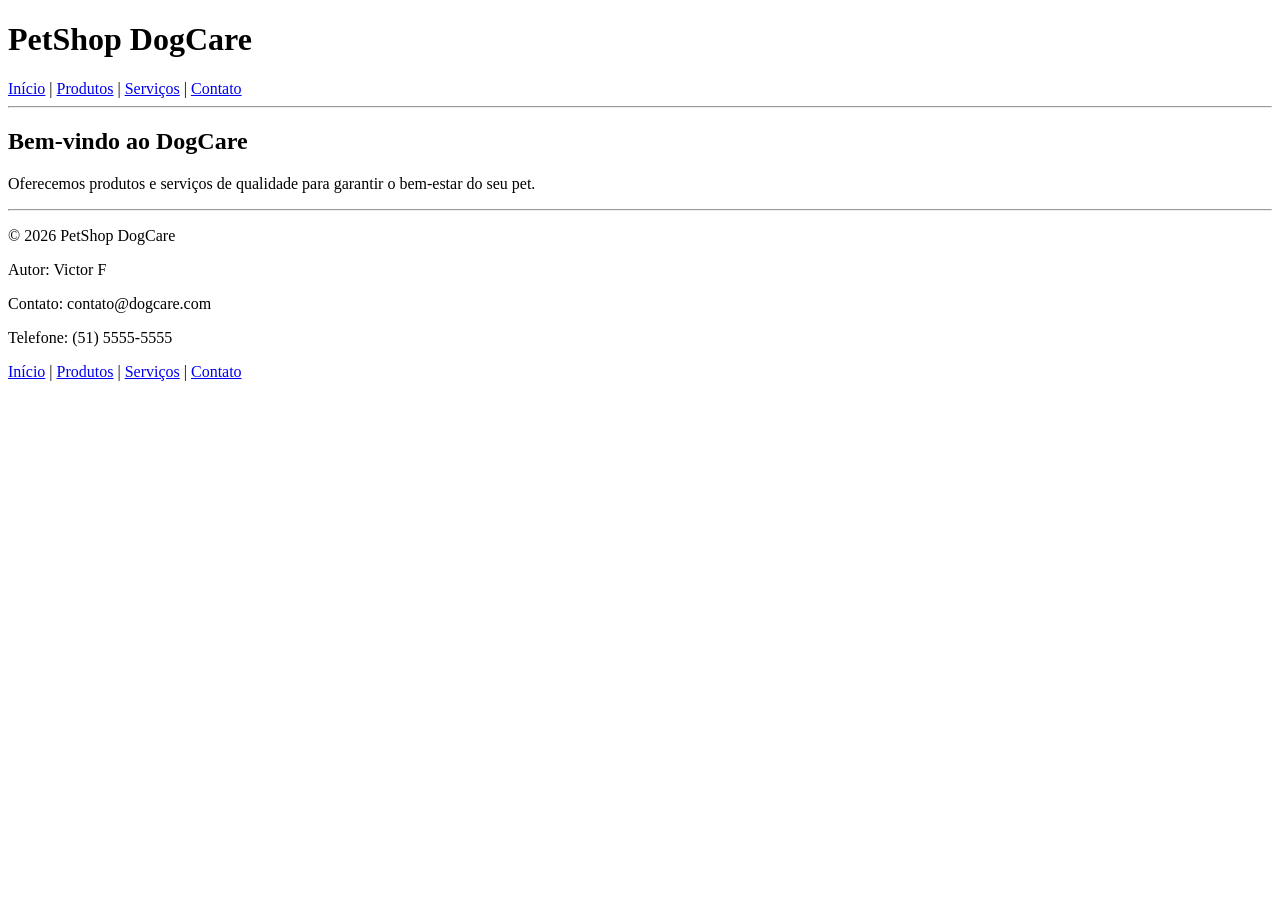
==== index.html @ 09b21f0a "petshopV1" ====
<!DOCTYPE html>
<html lang="pt-br">
<head>
<meta charset="UTF-8">
<title>PetShop Amigo Fiel</title>
</head>

<body>

<header>
<h1>PetShop DogCare</h1>

<nav>
<a href="index.html">Início</a> |
<a href="produtos.html">Produtos</a> |
<a href="servicos.html">Serviços</a> |
<a href="contato.html">Contato</a>
</nav>

<hr>
</header>

<main>

<h2>Bem-vindo ao DogCare</h2>

<p>
Oferecemos produtos e serviços de qualidade para garantir o bem-estar
do seu pet.
</p>

</main>

<footer>

<hr>

<p>© 2026 PetShop DogCare</p>

<p>
Autor: Victor F
</p>

<p>
Contato: contato@dogcare.com
</p>

<p>
Telefone: (51) 5555-5555
</p>

<nav>
<a href="index.html">Início</a> |
<a href="produtos.html">Produtos</a> |
<a href="servicos.html">Serviços</a> |
<a href="contato.html">Contato</a>
</nav>

</footer>

</body>
</html>
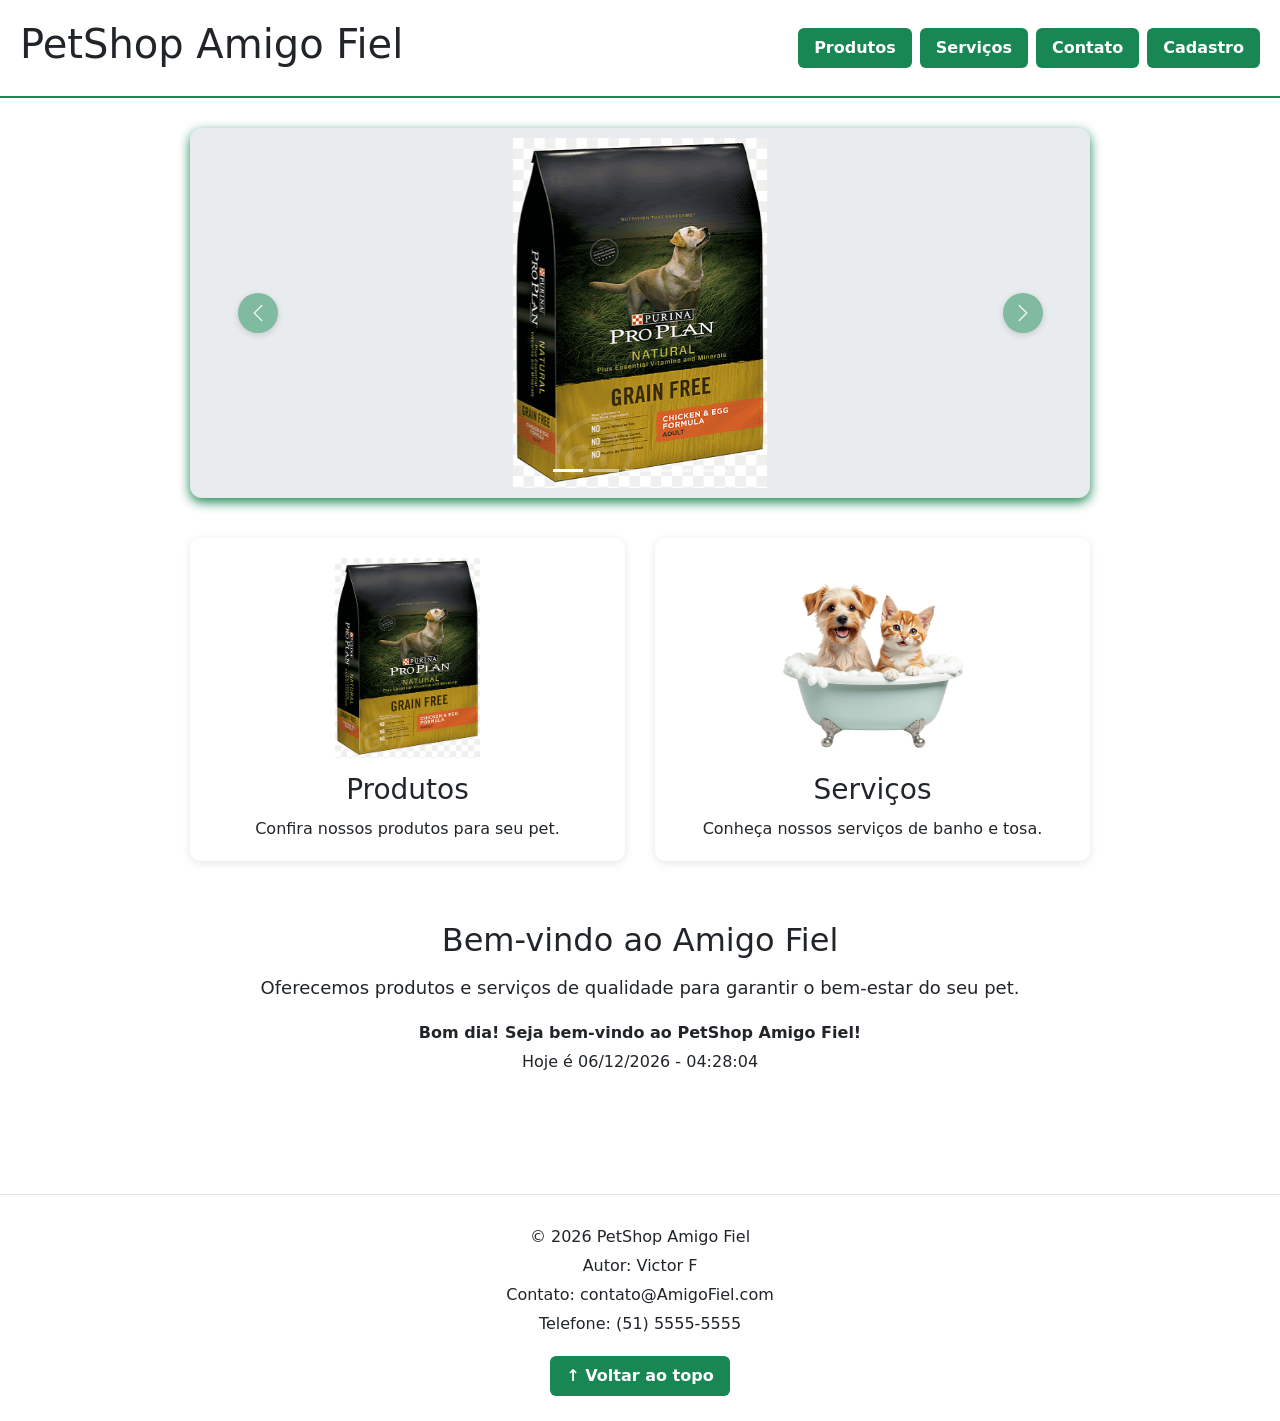
==== commit 5eb600fa: "fase 2 - v1" ====
--- a/index.html
+++ b/index.html
@@ -1,62 +1,150 @@
 <!DOCTYPE html>
 <html lang="pt-br">
 <head>
-<meta charset="UTF-8">
+       <meta charset="UTF-8">
+       <meta name="viewport" content="width=device-width, initial-scale=1">
+       <link href="https://cdn.jsdelivr.net/npm/bootstrap@5.3.8/dist/css/bootstrap.min.css" rel="stylesheet">
+       <link rel="stylesheet" href="css/style.css">
+
 <title>PetShop Amigo Fiel</title>
 </head>
 
-<body>
+<body id="topo">
 
 <header>
-<h1>PetShop DogCare</h1>
+    <h1>PetShop Amigo Fiel</h1>
 
-<nav>
-<a href="index.html">Início</a> |
-<a href="produtos.html">Produtos</a> |
-<a href="servicos.html">Serviços</a> |
-<a href="contato.html">Contato</a>
-</nav>
-
-<hr>
+    <nav>
+        <a href="produtos.html">Produtos</a>
+        <a href="servicos.html">Serviços</a>
+        <a href="contato.html">Contato</a>
+        <a href="cadastro.html">Cadastro</a>
+    </nav>
 </header>
 
 <main>
 
-<h2>Bem-vindo ao DogCare</h2>
+<div id="carouselPetshop" class="carousel slide" data-bs-ride="carousel">
 
-<p>
-Oferecemos produtos e serviços de qualidade para garantir o bem-estar
-do seu pet.
-</p>
+    <div class="carousel-indicators">
+        <button type="button" data-bs-target="#carouselPetshop" data-bs-slide-to="0"
+            class="active" aria-current="true" aria-label="Slide 1"></button>
+
+        <button type="button" data-bs-target="#carouselPetshop" data-bs-slide-to="1"
+            aria-label="Slide 2"></button>
+
+        <button type="button" data-bs-target="#carouselPetshop" data-bs-slide-to="2"
+            aria-label="Slide 3"></button>
+
+        <button type="button" data-bs-target="#carouselPetshop" data-bs-slide-to="3"
+            aria-label="Slide 4"></button>
+
+        <button type="button" data-bs-target="#carouselPetshop" data-bs-slide-to="4"
+            aria-label="Slide 5"></button>
+    </div>
+
+    <div class="carousel-inner">
+
+        <div class="carousel-item active">
+            <img src="img/png-RacaoCachorro.png"
+     class="d-block w-100 carousel-img"
+     alt="Ração para cachorro">
+        </div>
+
+        <div class="carousel-item">
+            <img src="img/png-RacaoGato.png"
+     class="d-block w-100 carousel-img"
+     alt="Ração para gato">
+        </div>
+
+        <div class="carousel-item">
+            <img src="img/png-BriquedoCachorro.png"
+     class="d-block w-100 carousel-img"
+     alt="Brinquedo para cachorro">
+        </div>
+
+        <div class="carousel-item">
+            <img src="img/png-CamaCachorro.png"
+            class="d-block w-100 carousel-img"
+            alt="Cama para cachorro">
+        </div>
+
+        <div class="carousel-item">
+            <img src="img/png-AreiaGato.png"
+            class="d-block w-100 carousel-img"
+            alt="Areia para gatos">
+        </div>
+
+    </div>
+
+    <button class="carousel-control-prev" type="button"
+        data-bs-target="#carouselPetshop" data-bs-slide="prev">
+
+        <span class="carousel-control-prev-icon"
+            aria-hidden="true"></span>
+
+        <span class="visually-hidden">Anterior</span>
+    </button>
+
+    <button class="carousel-control-next" type="button"
+        data-bs-target="#carouselPetshop" data-bs-slide="next">
+
+        <span class="carousel-control-next-icon"
+            aria-hidden="true"></span>
+
+        <span class="visually-hidden">Próximo</span>
+    </button>
+
+</div>
+
+<section class="atalhos">
+
+    <a href="produtos.html" class="card-atalho">
+        <img src="img/png-RacaoCachorro.png" alt="Produtos para animais">
+        <h3>Produtos</h3>
+        <p>Confira nossos produtos para seu pet.</p>
+    </a>
+
+    <a href="servicos.html" class="card-atalho">
+        <img src="img/png-Banho.png" alt="Serviços para animais">
+        <h3>Serviços</h3>
+        <p>Conheça nossos serviços de banho e tosa.</p>
+    </a>
+
+</section>
+
+<section class="inicio">
+
+    <h2>Bem-vindo ao Amigo Fiel</h2>
+
+    <p class="descricao">
+        Oferecemos produtos e serviços de qualidade para garantir o bem-estar
+        do seu pet.
+    </p>
+
+    <p id="saudacao"></p>
+
+    <p id="dataHora"></p>
+
+</section>
 
 </main>
 
 <footer>
 
-<hr>
+       <div class="footer-info">
+              <p>© 2026 PetShop Amigo Fiel</p>
+              <p>Autor: Victor F</p>
+              <p>Contato: contato@AmigoFiel.com</p>
+              <p>Telefone: (51) 5555-5555</p>
+       </div>
 
-<p>© 2026 PetShop DogCare</p>
-
-<p>
-Autor: Victor F
-</p>
-
-<p>
-Contato: contato@dogcare.com
-</p>
-
-<p>
-Telefone: (51) 5555-5555
-</p>
-
-<nav>
-<a href="index.html">Início</a> |
-<a href="produtos.html">Produtos</a> |
-<a href="servicos.html">Serviços</a> |
-<a href="contato.html">Contato</a>
-</nav>
+       <a href="#topo" class="voltar-topo">↑ Voltar ao topo</a>
 
 </footer>
 
+<script src="https://cdn.jsdelivr.net/npm/bootstrap@5.3.8/dist/js/bootstrap.bundle.min.js"></script>
+<script src="js/script.js"></script>
+
 </body>
 </html>
--- a/css/style.css
+++ b/css/style.css
@@ -0,0 +1,364 @@
+/*geral*/
+
+body {
+    min-height: 100%;
+}
+
+body {
+    display: flex;
+    flex-direction: column;
+}
+
+
+header {
+    background-color: #ffffff;
+    padding: 20px;
+    display: flex;
+    align-items: center;
+    justify-content: space-between;
+    border-bottom: 2px solid #198754;
+}
+
+header nav {
+    display: flex;
+    gap: 8px;
+}
+
+header nav a {
+    text-decoration: none;
+    background-color: #198754;
+    color: white;
+    padding: 8px 16px;
+    border-radius: 6px;
+    font-weight: bold;
+}
+
+header nav a:hover {
+    background-color: #157347;
+    color: white;
+}
+
+
+footer {
+    background-color: #ffffff;
+    margin-top: 40px;
+    padding: 25px 20px;
+    text-align: center;
+    border-top: 1px solid #dee2e6;
+}
+
+footer .footer-info p {
+    margin: 5px 0;
+}
+
+.voltar-topo {
+    display: inline-block;
+    margin-top: 15px;
+    text-decoration: none;
+    background-color: #198754;
+    color: white;
+    padding: 8px 16px;
+    border-radius: 6px;
+    font-weight: bold;
+}
+
+.voltar-topo:hover {
+    background-color: #157347;
+    color: white;
+}
+
+/*Pag cadastro*/
+#formCadastro {
+    background-color: white;
+    padding: 30px;
+    border-radius: 10px;
+    box-shadow: 0 2px 8px rgba(0, 0, 0, 0.1);
+}
+
+#formCadastro button[type="submit"] {
+    width: 50%;
+    padding: 10px;
+    font-size: 16px;
+}
+
+#formCadastro h3 {
+    border-bottom: 2px solid #198754;
+    padding-bottom: 8px;
+}
+
+/*Pag inicio*/
+.carousel-img {
+    height: 350px;
+    object-fit: contain;
+}
+
+#carouselPetshop {
+    width: 100%;
+    max-width: 900px;
+    margin: 20px auto;
+    background-color: #e9ecef;
+    border-radius: 12px;
+    overflow: hidden;
+    padding: 10px;
+    box-shadow: 0 4px 12px #198754;
+}
+
+.carousel-control-prev-icon,
+.carousel-control-next-icon {
+    background-color: #198754;
+    border-radius: 50%;
+    padding: 20px;
+    background-size: 50%;
+    box-shadow: 0 2px 6px rgba(0, 0, 0, 0.3);
+}
+
+.atalhos {
+    display: flex;
+    justify-content: center;
+    gap: 30px;
+    margin: 40px auto;
+    max-width: 900px;
+}
+
+.card-atalho {
+    flex: 1;
+    background-color: #ffffff;
+    padding: 20px;
+    border-radius: 10px;
+    text-align: center;
+    text-decoration: none;
+    color: #212529;
+    box-shadow: 0 2px 8px rgba(0, 0, 0, 0.1);
+    transition: transform 0.2s, box-shadow 0.2s;
+}
+
+.card-atalho:hover {
+    transform: translateY(-5px);
+    box-shadow: 0 4px 12px #198754;
+}
+
+.card-atalho img {
+    width: 100%;
+    height: 200px;
+    object-fit: contain;
+    margin-bottom: 15px;
+}
+
+.card-atalho h3 {
+    margin-bottom: 10px;
+}
+
+.card-atalho p {
+    margin: 0;
+}
+
+.inicio {
+    text-align: center;
+    max-width: 900px;
+    margin: 40px auto;
+    padding: 20px;
+}
+
+.inicio h2 {
+    margin-bottom: 15px;
+}
+
+.inicio .descricao {
+    font-size: 18px;
+    margin-bottom: 20px;
+}
+
+#saudacao {
+    font-weight: bold;
+    margin-bottom: 5px;
+}
+
+#dataHora {
+    margin: 0;
+}
+
+/*Pag produtos*/
+.categoria-produtos {
+    max-width: 1000px;
+    margin: 40px auto;
+    padding: 0 20px;
+}
+
+.categoria-produtos h2 {
+    text-align: center;
+    margin-bottom: 25px;
+}
+
+.produtos-container {
+    display: flex;
+    justify-content: center;
+    gap: 30px;
+}
+
+.produto-card {
+    flex: 1;
+    background-color: #ffffff;
+    padding: 20px;
+    border-radius: 10px;
+    text-align: center;
+    box-shadow: 0 2px 8px #198754;
+}
+
+.produto-card img {
+    width: 100%;
+    height: 200px;
+    object-fit: contain;
+    margin-bottom: 15px;
+}
+
+.produto-card h3 {
+    margin-bottom: 10px;
+}
+
+.produto-card p {
+    margin-bottom: 8px;
+}
+
+.produto-card .preco {
+    font-size: 18px;
+    font-weight: bold;
+}
+
+main {
+    padding-top: 10px;
+    padding-bottom: 20px;
+}
+
+.categoria-produtos:first-child {
+    margin-top: 30px;
+}
+
+.categoria-produtos + .categoria-produtos {
+    margin-top: 60px;
+}
+
+/*Pag serviços*/
+.categoria-servicos {
+    max-width: 1000px;
+    margin: 40px auto;
+    padding: 0 20px;
+}
+
+.categoria-servicos h2 {
+    text-align: center;
+    margin-bottom: 25px;
+}
+
+.servicos-container {
+    display: flex;
+    justify-content: center;
+    gap: 30px;
+}
+
+.servico-card {
+    flex: 1;
+    background-color: #ffffff;
+    padding: 25px;
+    border-radius: 10px;
+    text-align: center;
+    box-shadow: 0 2px 8px #198754;
+}
+
+.servico-card h3 {
+    margin-bottom: 15px;
+}
+
+.servico-card p {
+    margin-bottom: 10px;
+}
+
+.servico-card .preco {
+    font-size: 18px;
+    font-weight: bold;
+}
+
+.servico-card .tele-busca {
+    font-weight: bold;
+}
+
+.servico-card img {
+    width: 100%;
+    height: 200px;
+    object-fit: contain;
+    margin-bottom: 15px;
+}
+
+/*Pag contato*/
+.contato {
+    max-width: 1000px;
+    margin: 40px auto;
+    padding: 0 20px;
+    flex:1 ;
+}
+
+.contato h2 {
+    text-align: center;
+    margin-bottom: 30px;
+}
+
+.contato-container {
+    display: flex;
+    justify-content: center;
+    gap: 30px;
+}
+
+.contato-card {
+    flex: 1;
+    background-color: #ffffff;
+    padding: 25px;
+    border-radius: 10px;
+    text-align: center;
+    box-shadow: 0 2px 8px #198754;
+}
+
+.contato-card h3 {
+    margin-bottom: 15px;
+}
+
+.contato-card p {
+    margin: 0;
+}
+
+
+/*acessibilidade*/
+@media (max-width: 768px) {
+    header {
+        flex-direction: column;
+        gap: 15px;
+    }
+
+    header nav {
+        flex-wrap: wrap;
+        justify-content: center;
+    }
+}
+
+@media (max-width: 768px) {
+    .atalhos {
+        flex-direction: column;
+        margin: 30px 20px;
+    }
+}
+
+@media (max-width: 768px) {
+    .servicos-container {
+        flex-direction: column;
+    }
+}
+
+@media (max-width: 768px) {
+    .produtos-container {
+        flex-direction: column;
+    }
+}
+
+@media (max-width: 768px) {
+    .contato-container {
+        flex-direction: column;
+    }
+}
